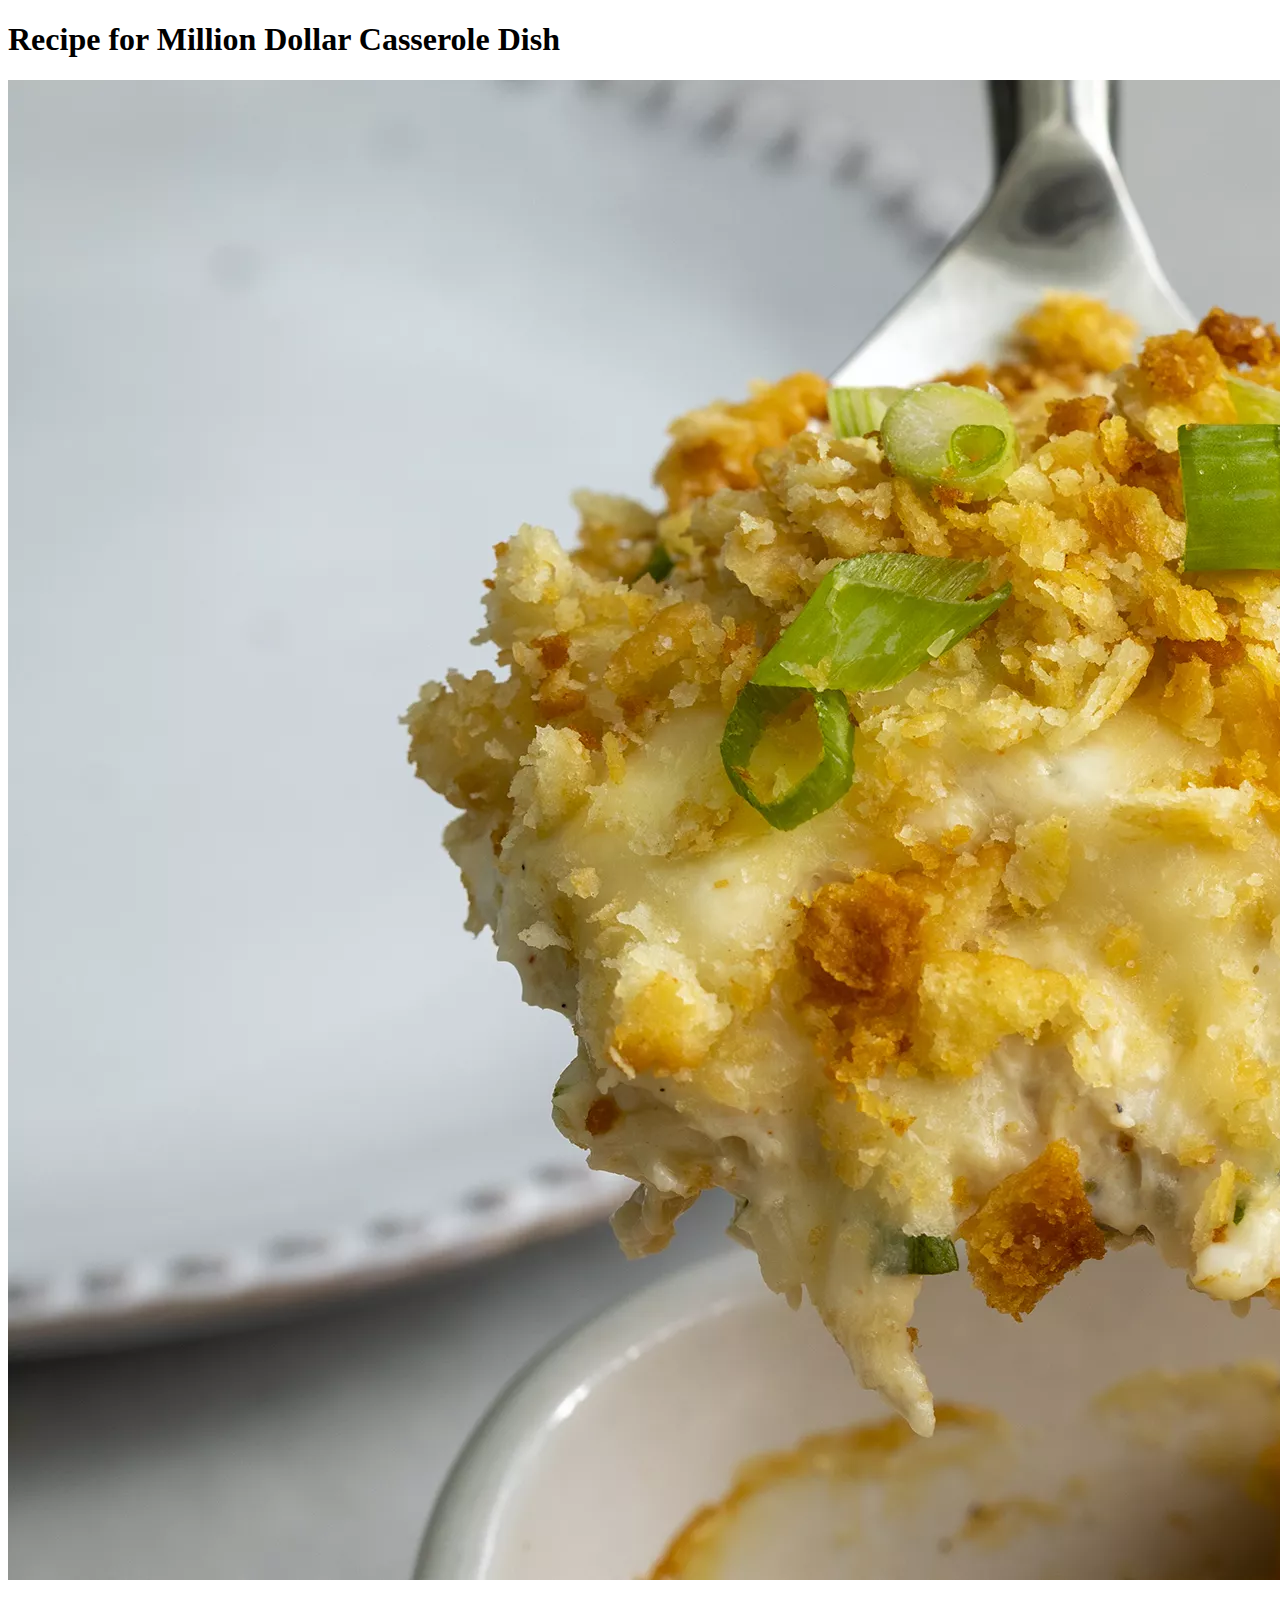
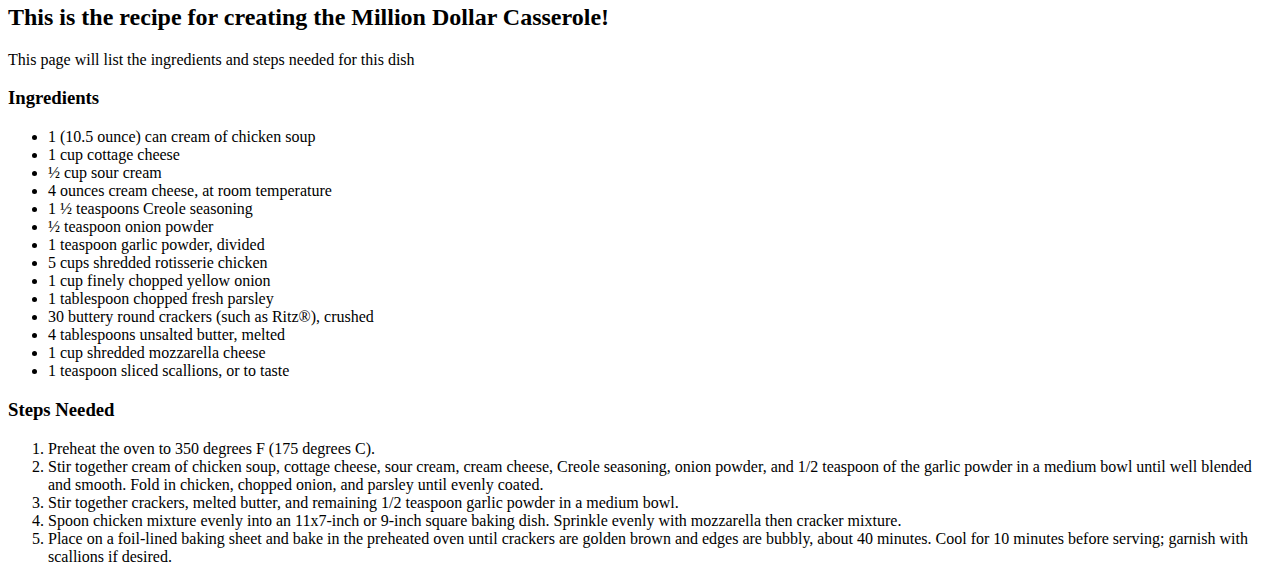
==== recipes/million-dollar-csserole.html @ 502a87d6 "Add list of Recipes.html and JPG files" ====
<!DOCTYPE html>
<html lang="en">
    <head>
        <meta charset="UTF-8">
        <title>Million Dollar Casserole Recipe</title>
    </head>

    <body>
        <h1>Recipe for Million Dollar Casserole Dish</h1>
        <img src="million-dollar-csserole.jpg" alt="Picture of million dollar casserole dish">

        <h2>This is the recipe for creating the Million Dollar Casserole!</h2> 
        <p>This page will list the ingredients and steps needed for this dish</p>

        <h3>Ingredients</h3>
        <ul>
            <li>1 (10.5 ounce) can cream of chicken soup</li>
            <li>1 cup cottage cheese</li>
            <li>½ cup sour cream</li>
            <li>4 ounces cream cheese, at room temperature</li>
            <li>1 ½ teaspoons Creole seasoning</li>
            <li>½ teaspoon onion powder</li>
            <li>1 teaspoon garlic powder, divided</li>
            <li>5 cups shredded rotisserie chicken</li>
            <li>1 cup finely chopped yellow onion</li>
            <li>1 tablespoon chopped fresh parsley</li>
            <li>30 buttery round crackers (such as Ritz®), crushed</li>
            <li>4 tablespoons unsalted butter, melted</li>
            <li>1 cup shredded mozzarella cheese</li>
            <li>1 teaspoon sliced scallions, or to taste</li>
        </ul>

        <h3>Steps Needed</h3>
        <ol>
            <li>Preheat the oven to 350 degrees F (175 degrees C).</li>
            <li>Stir together cream of chicken soup, cottage cheese, sour cream, cream cheese, Creole seasoning, onion powder, and 1/2 teaspoon of the garlic powder in a medium bowl until well blended and smooth. Fold in chicken, chopped onion, and parsley until evenly coated.</li>
            <li>Stir together crackers, melted butter, and remaining 1/2 teaspoon garlic powder in a medium bowl.</li>
            <li>Spoon chicken mixture evenly into an 11x7-inch or 9-inch square baking dish. Sprinkle evenly with mozzarella then cracker mixture.</li>
            <li>Place on a foil-lined baking sheet and bake in the preheated oven until crackers are golden brown and edges are bubbly, about 40 minutes. Cool for 10 minutes before serving; garnish with scallions if desired.</li>
        </ol>

    </body>
</html>
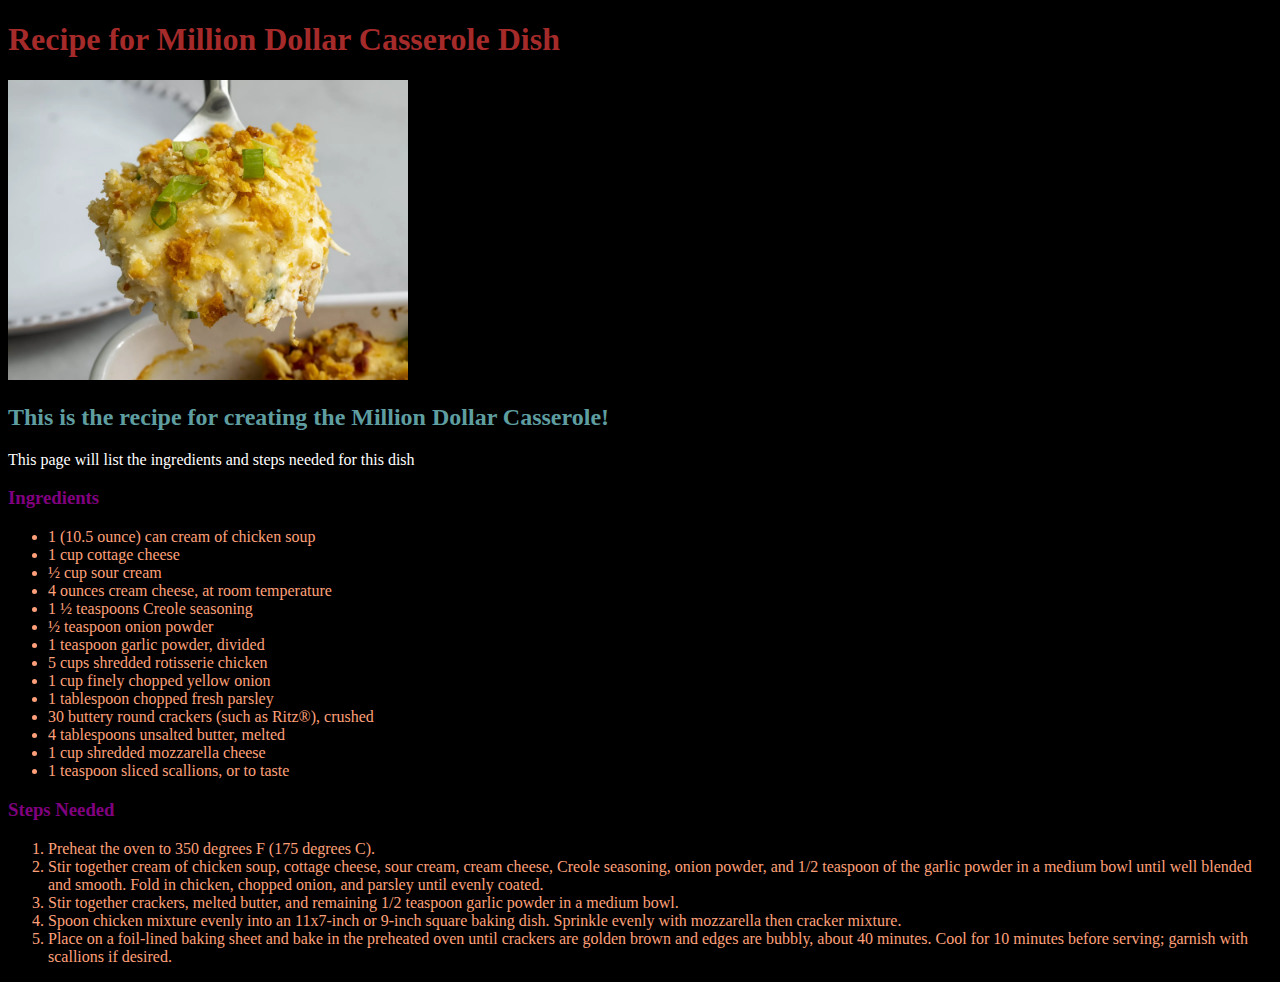
==== commit b14c971b: "Add external CSS file and style document a bit" ====
--- a/recipes/million-dollar-csserole.html
+++ b/recipes/million-dollar-csserole.html
@@ -3,11 +3,12 @@
     <head>
         <meta charset="UTF-8">
         <title>Million Dollar Casserole Recipe</title>
+        <link rel="stylesheet" href="style.css">
     </head>
 
     <body>
         <h1>Recipe for Million Dollar Casserole Dish</h1>
-        <img src="million-dollar-csserole.jpg" alt="Picture of million dollar casserole dish">
+        <img class="image" src="million-dollar-csserole.jpg" alt="Picture of million dollar casserole dish">
 
         <h2>This is the recipe for creating the Million Dollar Casserole!</h2> 
         <p>This page will list the ingredients and steps needed for this dish</p>
--- a/recipes/style.css
+++ b/recipes/style.css
@@ -0,0 +1,27 @@
+body {
+    color:white;
+    background-color: black;
+}
+
+.image {
+    width:400px;
+    height:auto;
+}
+
+h1 {
+    color:brown;
+    font-weight: bolder;
+}
+
+h2 {
+    color:cadetblue;
+    font-weight:bold;
+}
+
+h3 {
+    color:purple;
+}
+
+ul, ol {
+    color:lightsalmon;
+}